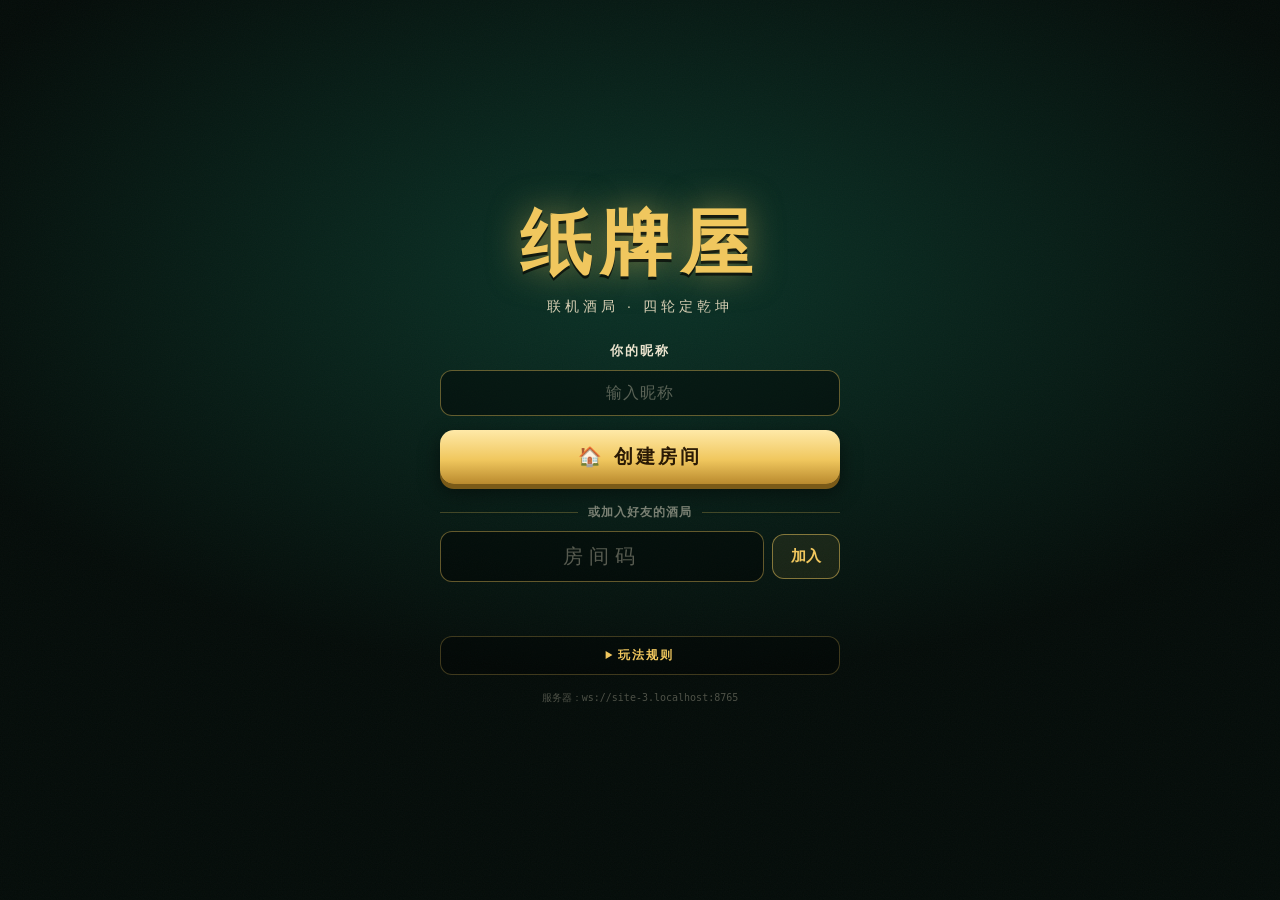
==== online.html @ d8f60531 "online client: lobby/room/table + prod wss wiring Co-authored-by: Cursor <cursoragent@cursor.com>" ====
<!DOCTYPE html>
<html lang="zh-CN">
<head>
<meta charset="UTF-8">
<meta name="viewport" content="width=device-width, initial-scale=1, maximum-scale=1, user-scalable=no, viewport-fit=cover">
<meta name="theme-color" content="#06110c">
<title>纸牌屋 · 联机酒局</title>
<link rel="stylesheet" href="game.css">
<link rel="stylesheet" href="online.css">
</head>
<body>

  <!-- ============ 大厅 ============ -->
  <div id="view-lobby" class="view">
    <div class="l-box">
      <div class="menu-logo">纸牌屋</div>
      <div class="menu-sub">联机酒局 · 四轮定乾坤</div>
      <div class="l-label">你的昵称</div>
      <input id="inp-name" class="inp" maxlength="12" placeholder="输入昵称" autocomplete="off">
      <button id="btn-create" class="btn-gold">🏠 创建房间</button>
      <div class="l-div"><span>或加入好友的酒局</span></div>
      <div class="l-joinrow">
        <input id="inp-code" class="inp" maxlength="4" placeholder="房间码" autocomplete="off">
        <button id="btn-join" class="btn-ghost">加入</button>
      </div>
      <div id="lobby-err" class="l-err"></div>
      <details id="rules">
        <summary>玩法规则</summary>
        <p>一副 52 张，每人 7 张，连打四轮：</p>
        <p>① <b>比大</b>：出 1 张，最大者赢，最小者罚酒。<br>
           ② <b>比小</b>：出 1 张，最小者赢，最大者罚酒。<br>
           ③ <b>十点半</b>：出 2 张凑 10.5（A=1，J/Q/K=半张），最近者赢，最远者罚酒。<br>
           ④ <b>炸金花</b>：剩余 3 张自动锁定，豹子＞同花顺＞金花＞顺子＞对子＞散牌，牌型最弱者罚酒。</p>
        <p>牌点 A 最大、2 最小；同点比花色 ♠＞♥＞♣＞♦。每轮输家可抉择下一轮罚酒<b>是否翻倍</b>（1→2→4→8）。四轮之后，罚酒最多者加冕「酒王」！</p>
      </details>
      <div class="l-foot" id="ws-addr"></div>
    </div>
  </div>

  <!-- ============ 房间 ============ -->
  <div id="view-room" class="view hidden">
    <div class="r-box">
      <div class="r-title">房间号 · 分享给朋友加入</div>
      <div class="r-code" id="room-code">----</div>
      <div class="r-share">
        <input id="share-link" class="inp" readonly>
        <button id="btn-copy" class="btn-ghost">复制</button>
      </div>
      <div class="r-plabel">玩家（<span id="room-count">0</span>/6）</div>
      <div id="room-players"></div>
      <div id="host-controls" class="hidden">
        <button id="btn-addai" class="btn-ghost">＋ 加个 AI</button>
        <button id="btn-rmai" class="btn-ghost">－ 减个 AI</button>
      </div>
      <button id="btn-start" class="btn-gold hidden">🍻 开 局</button>
      <div id="wait-host" class="r-wait">等待房主开局…</div>
      <button id="btn-leave-room" class="btn-link">离开房间</button>
    </div>
  </div>

  <!-- ============ 牌桌 ============ -->
  <div id="view-table" class="hidden">
    <!-- 顶栏：轮次 / 玩家计分 / 罚酒基数 / 离开 / 静音 -->
    <header id="topbar">
      <div id="round-badge" class="badge"><span id="round-dots"><i></i><i></i><i></i><i></i></span>第<span id="round-num">-</span>轮·<span id="round-name">酒局</span><span class="badge-sep"></span>酒注×<span id="base-num">1</span></div>
      <div id="chips"></div>
      <button id="leave-btn" aria-label="离开房间">🚪</button>
      <button id="mute-btn" aria-label="静音开关">🔊</button>
    </header>

    <!-- 牌桌 -->
    <main id="table-wrap">
      <div id="table">
        <div class="felt-ring"></div>
        <div class="felt-ring-glow"></div>
        <div id="stage"></div>
        <div id="bet-visual"><div class="bet-tower"></div><div class="bet-label" id="bet-label">酒注 ×1</div></div>
        <div class="table-props"><i class="prop-chip pc1"></i><i class="prop-chip pc2"></i><i class="prop-coaster pc3"></i></div>
        <div id="deck-visual"><i></i><i></i><i></i></div>
        <div id="discard-visual"></div>
        <div id="panels"></div>
        <div id="human-slot" class="slot-anchor"></div>
        <div id="human-tray" class="beer-tray"></div>
      </div>
    </main>

    <!-- 操作栏 -->
    <div id="actionbar">
      <div id="hint">连接中……</div>
      <button id="confirm-btn" disabled>确认出牌</button>
    </div>
    <!-- 手牌锚点区域（卡牌实体在 #cardlayer） -->
    <div id="hand"></div>

    <!-- 居中横幅（轮次切换 / 结果） -->
    <div id="banner" class="hidden">
      <div id="b-title"></div>
      <div id="b-sub"></div>
    </div>

    <!-- 屏幕边缘闪光（结果瞬间） -->
    <div id="edge-flash"></div>

    <!-- 卡牌与动态元素层 -->
    <div id="cardlayer"></div>

    <!-- 粒子画布 -->
    <canvas id="fx"></canvas>

    <!-- 翻倍抉择（我是输家） -->
    <div id="double-modal" class="overlay hidden">
      <div class="dm-box">
        <div class="dm-title">🍺 你这轮输了！</div>
        <div class="dm-info" id="dm-info">当前罚酒基数 1 杯</div>
        <div class="dm-count" id="dm-count"></div>
        <button id="btn-double" class="dm-btn hot">
          <span class="dm-b-main">🔥 翻倍！</span>
          <span class="dm-b-sub" id="dm-double-sub">下轮罚酒 → 2 杯</span>
        </button>
        <button id="btn-safe" class="dm-btn calm">
          <span class="dm-b-main">🛡️ 稳一手</span>
          <span class="dm-b-sub" id="dm-safe-sub">保持 1 杯</span>
        </button>
      </div>
    </div>

    <!-- 终局结算 -->
    <div id="final-modal" class="overlay hidden">
      <div class="fm-box">
        <div class="fm-title">🏆 终局结算</div>
        <div class="fm-sub" id="fm-sub">酒王加冕</div>
        <div id="final-rows"></div>
        <button id="btn-again" class="hidden">🍻 再来一局</button>
        <button id="btn-leave-final" class="hidden">返回大厅</button>
      </div>
    </div>
  </div>

  <!-- 吐司 / 错误角标 / 调试 HUD -->
  <div id="toast-wrap"></div>
  <div id="err-badge"></div>
  <div id="dbg"></div>

<script src="online.js"></script>
</body>
</html>
---- game.css ----
/* ============================================================
   纸牌屋 · 酒王争霸 —— 暗色赌场绒布美学
   全部动效仅使用 transform / opacity
   ============================================================ */

:root{
  --cw: 64px;               /* 手牌宽（JS 会按视口重设） */
  --ch: 91px;               /* 手牌高 */
  --gold: #f0c75e;
  --gold-deep: #b98a2e;
  --red: #e00a28;
  --ink: #0a0d13;
  --felt-1: #14604a;
  --felt-2: #0b3d2e;
  --felt-3: #04140d;
  --panel-bg: rgba(10, 20, 16, .72);
  --noise: url("data:image/svg+xml,%3Csvg xmlns='http://www.w3.org/2000/svg' width='140' height='140'%3E%3Cfilter id='n'%3E%3CfeTurbulence type='fractalNoise' baseFrequency='0.85' numOctaves='2' stitchTiles='stitch'/%3E%3C/filter%3E%3Crect width='140' height='140' filter='url(%23n)' opacity='0.55'/%3E%3C/svg%3E");
}

*{ margin:0; padding:0; box-sizing:border-box; -webkit-tap-highlight-color:transparent; }

html, body{ height:100%; }

body{
  font-family: "PingFang SC", "Hiragino Sans GB", "Microsoft YaHei", "Noto Sans CJK SC", "Source Han Sans SC", sans-serif;
  background: #030b07;
  color: #f3ead2;
  overflow: hidden;
  user-select: none;
  -webkit-user-select: none;
  touch-action: manipulation;
  position: fixed;
  inset: 0;
  display: flex;
  flex-direction: column;
}

/* 全局细腻噪点 */
body::before{
  content:"";
  position: fixed;
  inset: 0;
  background-image: var(--noise);
  opacity: .05;
  pointer-events: none;
  z-index: 3;
}

.hidden{ display:none !important; }

/* ================= 顶栏 ================= */

#topbar{
  position: relative;
  z-index: 30;
  display: flex;
  align-items: center;
  flex-wrap: wrap;
  gap: 6px;
  padding: 8px 8px 6px;
  background: linear-gradient(180deg, rgba(6,14,10,.96), rgba(6,14,10,.78));
  border-bottom: 1px solid rgba(240,199,94,.22);
  box-shadow: 0 4px 18px rgba(0,0,0,.45);
}

.badge{
  flex: 0 0 auto;
  font-size: 12px;
  font-weight: 700;
  letter-spacing: .5px;
  padding: 7px 10px;
  border-radius: 999px;
  background: rgba(255,255,255,.09);
  border: 1px solid rgba(255,255,255,.22);
  color: #f6eeda;
  white-space: nowrap;
}
#round-dots{ margin-right: 7px; }
#round-dots i{
  display: inline-block;
  width: 5px; height: 5px;
  border-radius: 50%;
  background: rgba(255,255,255,.22);
  margin-right: 3px;
  vertical-align: 2px;
}
#round-dots i:last-child{ margin-right: 0; }
#round-dots.d1 i:nth-child(1),
#round-dots.d2 i:nth-child(-n+2),
#round-dots.d3 i:nth-child(-n+3),
#round-dots.d4 i{
  background: var(--gold);
  box-shadow: 0 0 5px rgba(240,199,94,.85);
}
.badge-sep{
  display: inline-block;
  width: 1px; height: 11px;
  background: rgba(255,255,255,.28);
  margin: 0 8px;
  vertical-align: -1px;
}
#base-num{ color: var(--gold); font-weight: 900; }

.badge.gold{
  background: linear-gradient(135deg, rgba(240,199,94,.22), rgba(185,138,46,.14));
  border-color: rgba(240,199,94,.55);
  color: var(--gold);
}

#chips{
  flex: 1 1 100%;
  order: 3;
  display: flex;
  justify-content: center;
  gap: 5px;
  overflow-x: auto;
  scrollbar-width: none;
  padding: 2px;
}
#chips::-webkit-scrollbar{ display:none; }

.chip{
  flex: 0 0 auto;
  display: flex;
  align-items: center;
  gap: 4px;
  padding: 3px 7px 3px 3px;
  border-radius: 999px;
  background: rgba(255,255,255,.06);
  border: 1px solid rgba(255,255,255,.12);
  transition: border-color .2s, background .2s;
}
.chip.me{
  border-color: rgba(240,199,94,.7);
  background: rgba(240,199,94,.12);
}
.chip.lose-flash{ border-color: var(--red); background: rgba(217,43,58,.18); }
.chip.win-flash{ border-color: var(--gold); background: rgba(240,199,94,.22); }

.chip-avatar{
  width: 22px; height: 22px;
  border-radius: 50%;
  display: flex; align-items: center; justify-content: center;
  font-size: 13px;
  background: radial-gradient(circle at 35% 30%, #2c4a3c, #10231a);
  border: 1px solid rgba(240,199,94,.35);
}
.chip-name{ font-size: 11px; font-weight: 700; letter-spacing:.02em; color:#f2ead6; white-space: nowrap; }
.chip-drinks{ font-size: 11px; font-weight: 800; letter-spacing:.02em; color: #ffd87e; white-space: nowrap; }

#mute-btn{
  flex: 0 0 auto;
  width: 38px; height: 38px;
  border-radius: 50%;
  border: 1px solid rgba(255,255,255,.16);
  background: rgba(255,255,255,.07);
  font-size: 16px;
  cursor: pointer;
  color: #f3ead2;
}

/* ================= 牌桌 ================= */

#table-wrap{
  position: relative;
  z-index: 1;
  flex: 1 1 auto;
  overflow: hidden;
  background:
    radial-gradient(ellipse 90% 70% at 50% 38%, #177257 0%, var(--felt-2) 55%, var(--felt-3) 100%);
}

/* 主光：光池 + 织纹 + 光泽 */
#table-wrap::before{
  content:"";
  position:absolute; inset:0;
  pointer-events:none;
  background:
    radial-gradient(ellipse 52% 40% at 50% 40%, rgba(255,240,200,.16), transparent 70%),
    radial-gradient(ellipse 120% 90% at 50% -20%, rgba(255,244,210,.06), transparent 60%),
    repeating-linear-gradient(0deg, rgba(255,255,255,.014) 0 1px, transparent 1px 3px),
    repeating-linear-gradient(90deg, rgba(0,0,0,.035) 0 1px, transparent 1px 3px);
}

#table{
  position: absolute;
  inset: 0;
}

/* 主光光锥（顶部射灯，收束到中央展台） */
#table::before{
  content:"";
  position:absolute;
  left:50%; top:0;
  width:64%; height:52%;
  transform: translateX(-50%);
  background: linear-gradient(180deg, rgba(255,236,180,.12), rgba(255,236,180,.03) 60%, transparent);
  clip-path: polygon(42% 0, 58% 0, 88% 100%, 12% 100%);
  pointer-events:none;
}

/* ── 中央展台：抬高的绒面舞台 ── */
#stage{
  position:absolute;
  left:50%; top:46%;
  width: min(66%, 640px);
  height: 46%;
  transform: translate(-50%,-50%);
  border-radius: 50%;
  background:
    radial-gradient(ellipse 58% 52% at 50% 36%, rgba(255,240,200,.16), transparent 70%),
    radial-gradient(ellipse at 50% 42%, #1e8a67 0%, #14604a 58%, #0d4634 100%);
  border: 1px solid rgba(240,199,94,.20);
  box-shadow:
    inset 0 2px 3px rgba(255,255,255,.10),
    inset 0 -16px 28px rgba(0,0,0,.40),
    0 12px 26px rgba(0,0,0,.52),
    0 2px 6px rgba(0,0,0,.40);
}
/* 收束在展台上的光柱 */
#stage::before{
  content:"";
  position:absolute;
  left:50%; bottom:55%;
  width:120%; height:140%;
  transform: translateX(-50%);
  background: linear-gradient(0deg, rgba(255,236,180,.10), rgba(255,236,180,.02) 55%, transparent 80%);
  clip-path: polygon(46% 0, 54% 0, 100% 100%, 0 100%);
  pointer-events:none;
}

/* ── 中心酒注塔 ── */
#bet-visual{
  position:absolute;
  left:50%; top:46%;
  transform: translate(-50%,-50%) translate(min(31vw, 265px), 8px);
  display:flex;
  flex-direction:column;
  align-items:center;
  pointer-events:none;
}
.bet-tower{ position:relative; width:52px; height:42px; }
.bet-tower i{
  position:absolute;
  left:50%;
  width:46px; height:13px;
  transform: translateX(-50%);
  border-radius:50%;
  background: radial-gradient(ellipse at 38% 26%, #ffe9a8, #f0c75e 52%, #9c7420 100%);
  border:1px solid rgba(90,60,10,.6);
  box-shadow: 0 3px 5px rgba(0,0,0,.55);
}
.bet-label{
  margin-top:3px;
  font-size:12px;
  font-weight:900;
  letter-spacing:1px;
  color:#ffe9a8;
  text-shadow:0 1px 3px rgba(0,0,0,.85), 0 0 12px rgba(240,199,94,.35);
  white-space:nowrap;
}

/* ── 罚酒上桌：玩家位旁实体酒杯 ── */
.beer-tray{
  position:absolute;
  top: 2px; right: -16px;
  display:flex;
  align-items:flex-end;
  min-width: 46px; min-height: 26px;
  pointer-events:none;
}
.panel.flip .beer-tray{ right:auto; left: -16px; }
.beer-tray::before{ /* 杯垫圆印 */
  content:"";
  position:absolute;
  left:50%; bottom:-3px;
  width: 48px; height: 13px;
  transform: translateX(-50%);
  border-radius:50%;
  background: radial-gradient(ellipse, rgba(0,0,0,.42), transparent 70%);
  border: 1px solid rgba(240,199,94,.14);
}
.beer-tray .bg{
  font-style:normal;
  font-size:19px;
  line-height:1;
  margin-left:-5px;
  filter: drop-shadow(0 2px 2px rgba(0,0,0,.55));
}
.beer-tray .g0{ transform: rotate(-8deg); }
.beer-tray .g1{ transform: rotate(3deg) translateY(-2px); }
.beer-tray .g2{ transform: rotate(9deg); }
.btower{ position:relative; display:inline-block; width:27px; height:32px; }
.btower .bg{ position:absolute; left:50%; margin:0; }
.btower .g0{ transform: translateX(-50%); bottom:0; }
.btower .g1{ transform: translateX(-50%) rotate(3deg); bottom:8px; }
.btower .g2{ transform: translateX(-50%) rotate(-6deg); bottom:16px; }
.beer-n{
  font-size:11px;
  font-weight:900;
  color:#ffcf6e;
  text-shadow:0 1px 2px rgba(0,0,0,.85);
  margin:0 0 2px 3px;
}
/* 人类玩家酒杯（人类槽位左侧） */
#human-tray{
  top:auto; right:auto;
  left:50%; bottom:5%;
  transform: translate(-50%,0) translate(calc(var(--cw) * -2.3), 0);
}

/* ── 桌面道具：散落筹码与杯垫（静态低透明度） ── */
.table-props{ position:absolute; inset:0; pointer-events:none; }
.table-props i{ position:absolute; display:block; opacity:.5; }
.prop-chip{
  width:30px; height:9px;
  border-radius:50%;
  background: radial-gradient(ellipse at 38% 26%, #ffe9a8, #f0c75e 52%, #9c7420 100%);
  border:1px solid rgba(90,60,10,.5);
  box-shadow: 0 2px 4px rgba(0,0,0,.5);
}
.pc1{ left:27%; top:63%; transform: rotate(-14deg); }
.pc2{ left:70%; top:29%; transform: rotate(9deg); opacity:.42; }
.prop-coaster{
  width:36px; height:36px;
  border-radius:50%;
  border:2px solid rgba(240,199,94,.16);
  background: radial-gradient(circle, rgba(0,0,0,.22), transparent 68%);
  box-shadow: inset 0 0 8px rgba(0,0,0,.3);
}
.pc3{ left:63%; top:67%; opacity:.55; }
#table.shake{ animation: shake .42s linear; }

@keyframes shake{
  0%,100%{ transform: translate(0,0); }
  15%{ transform: translate(-7px, 4px) rotate(-.4deg); }
  35%{ transform: translate(6px, -5px) rotate(.4deg); }
  55%{ transform: translate(-5px, -3px); }
  75%{ transform: translate(4px, 3px); }
}

/* 桌面椭圆金环：金属渐变（锥形明暗） */
.felt-ring{
  position: absolute;
  left: 50%; top: 46%;
  width: 92%; height: 72%;
  transform: translate(-50%,-50%);
  border-radius: 50%;
  background: conic-gradient(from 210deg,
    #6e5316, #f5d782 12%, #8a6a1e 25%, #f5d782 38%,
    #6e5316 50%, #f0c75e 62%, #8a6a1e 75%, #f5d782 88%, #6e5316);
  -webkit-mask: radial-gradient(ellipse at center, transparent 96.4%, #000 97%);
  mask: radial-gradient(ellipse at center, transparent 96.4%, #000 97%);
  opacity: .85;
}
/* 金环内外辉光（静态阴影 + 透明度呼吸） */
.felt-ring-glow{
  position: absolute;
  left: 50%; top: 46%;
  width: 92%; height: 72%;
  transform: translate(-50%,-50%);
  border-radius: 50%;
  box-shadow:
    inset 0 0 60px rgba(0,0,0,.55),
    inset 0 0 140px rgba(0,0,0,.35),
    0 0 44px rgba(240,199,94,.12);
  animation: ringGlow 4.5s ease-in-out infinite;
  pointer-events:none;
}
@keyframes ringGlow{
  0%,100%{ opacity: .65; }
  50%{ opacity: 1; }
}

/* 暗角（加重，越靠边越暗） */
#table-wrap::after{
  content:"";
  position:absolute; inset:0;
  background:
    radial-gradient(ellipse 72% 60% at 50% 40%, transparent 42%, rgba(0,0,0,.68) 100%),
    linear-gradient(0deg, rgba(0,0,0,.38), transparent 32%);
  pointer-events:none;
}

/* 牌堆与弃牌堆 */
#deck-visual{
  position:absolute; left:50%; top:44%;
  transform: translate(-50%,-50%);
  width: 40px; height: 56px;
}
#deck-visual i{
  position:absolute; inset:0;
  border-radius: 6px;
  background:
    linear-gradient(135deg, rgba(240,199,94,.5), rgba(240,199,94,0) 40%),
    repeating-linear-gradient(45deg, transparent 0 5px, rgba(240,199,94,.32) 5px 6px),
    repeating-linear-gradient(-45deg, transparent 0 5px, rgba(240,199,94,.32) 5px 6px),
    repeating-linear-gradient(45deg, #8c1420 0 9px, #a81826 9px 18px);
  border: 2px solid #f0c75e;
  box-shadow: 0 6px 14px rgba(0,0,0,.55);
}
#deck-visual i:nth-child(1){ transform: rotate(-6deg) translate(-2px,1px); }
#deck-visual i:nth-child(2){ transform: rotate(3deg) translate(1px,-1px); }
#deck-visual i:nth-child(3){ transform: rotate(0deg); }

#discard-visual{
  position:absolute; left:14%; top:44%;
  width: 30px; height: 42px;
  transform: translate(-50%,-50%) rotate(8deg);
  border-radius: 5px;
  border: 1px dashed rgba(255,255,255,.18);
  opacity:.5;
}

/* ================= 对手面板 ================= */

#panels{ position:absolute; inset:0; }

.panel{
  position: absolute;
  width: 80px;
  transform: translate(-50%, 0);
  text-align: center;
  transition: filter .25s;
}
.panel.turn .avatar{ box-shadow: 0 0 0 3px var(--gold), 0 0 22px rgba(240,199,94,.8); }
.panel.win-flash .avatar{ box-shadow: 0 0 0 3px var(--gold), 0 0 30px rgba(240,199,94,.95); }
.panel.lose-flash .avatar{ box-shadow: 0 0 0 3px var(--red), 0 0 26px rgba(217,43,58,.9); }

/* 玩家位落地阴影垫 + 光圈 */
.panel::before{
  content:"";
  position:absolute;
  left:50%; top:50px;
  width:76%; height:15px;
  transform: translateX(-50%);
  border-radius:50%;
  background: radial-gradient(ellipse at center, rgba(0,0,0,.52), transparent 68%);
  border: 1px solid rgba(240,199,94,.15);
  pointer-events:none;
}

.avatar{
  width: 46px; height: 46px;
  margin: 0 auto;
  border-radius: 50%;
  display:flex; align-items:center; justify-content:center;
  font-size: 25px;
  background: radial-gradient(circle at 35% 28%, #33523f, #0d201612);
  background-color: #0d2016;
  border: 2px solid rgba(240,199,94,.5);
  box-shadow: 0 4px 10px rgba(0,0,0,.5);
  animation: avatarBob 3.2s ease-in-out infinite;
}
.panel:nth-child(2n) .avatar{ animation-delay: -1.1s; }
.panel:nth-child(3n) .avatar{ animation-delay: -2.2s; }
@keyframes avatarBob{
  0%,100%{ transform: translateY(0); }
  50%{ transform: translateY(-4px); }
}

.pname{
  margin-top: 3px;
  font-size: 11px;
  font-weight: 800;
  color: #f3ead2;
  text-shadow: 0 1px 3px rgba(0,0,0,.8);
  white-space: nowrap;
}

.ptag{
  display: inline-block;
  margin-top: 2px;
  font-size: 9px;
  font-weight: 700;
  letter-spacing: .03em;
  padding: 1px 6px;
  border-radius: 999px;
  white-space: nowrap;
  opacity: .92;
}
.ptag.jin{ background: rgba(217,43,58,.25); color:#ff9aa2; border:1px solid rgba(217,43,58,.6); }
.ptag.jinshen{ background: rgba(80,140,220,.22); color:#a8c8f0; border:1px solid rgba(80,140,220,.55); }
.ptag.feng{ background: rgba(200,90,220,.22); color:#e0a8f0; border:1px solid rgba(200,90,220,.55); }

.stack-anchor{ width:2px; height:26px; margin: 2px auto 0; }
.stack-count{
  display:inline-block;
  font-size: 9px;
  letter-spacing: .03em;
  color: rgba(246,238,218,.88);
  background: rgba(0,0,0,.35);
  padding: 0 6px;
  border-radius: 999px;
  margin-top: 1px;
}
.slot-anchor{ position: relative; width:2px; height:86px; margin: 2px auto 0; }

/* 出牌区槽位：微光描边框（几何由 JS 按每轮牌数设定 --slotw） */
.slot-anchor::before{
  content:"";
  position:absolute;
  left:50%; top:50%;
  width: var(--slotw, calc(var(--cw) * .88));
  height: calc(var(--ch) * .66 + 18px);
  transform: translate(-50%,-50%);
  border-radius: 10px;
  border: 1px dashed rgba(240,199,94,.30);
  background: rgba(0,0,0,.16);
  box-shadow: inset 0 0 18px rgba(240,199,94,.07);
  pointer-events:none;
}
.panel.turn .slot-anchor::before{
  border-color: rgba(240,199,94,.75);
  box-shadow: inset 0 0 22px rgba(240,199,94,.18), 0 0 16px rgba(240,199,94,.22);
}

#human-slot{
  position:absolute;
  left: 50%; bottom: 4%;
  transform: translateX(-50%);
  width:2px; height: 90px;
  margin: 0;
}

/* ================= 操作栏 & 手牌区 ================= */

#actionbar{
  position: relative;
  z-index: 30;
  display:flex;
  align-items:center;
  gap: 10px;
  padding: 8px 10px;
  background: linear-gradient(0deg, rgba(6,14,10,.96), rgba(6,14,10,.7));
  border-top: 1px solid rgba(240,199,94,.18);
}

#hint{
  flex: 1 1 auto;
  font-size: 12px;
  font-weight: 600;
  line-height: 1.45;
  color: #f0e7cc;
  min-height: 34px;
  display:flex;
  align-items:center;
}
#hint b{ color: var(--gold); font-weight: 800; }

#confirm-btn{
  flex: 0 0 auto;
  min-width: 148px;
  min-height: 54px;
  border: none;
  border-radius: 14px;
  font-size: 19px;
  font-weight: 900;
  letter-spacing: 2px;
  font-family: inherit;
  color: #2a1a05;
  background: linear-gradient(180deg, #ffe9a8, var(--gold) 55%, var(--gold-deep));
  box-shadow: 0 5px 0 #7a5a18, 0 8px 18px rgba(0,0,0,.5);
  cursor: pointer;
  transition: transform .12s, box-shadow .12s, filter .2s;
}
#confirm-btn:disabled{
  filter: grayscale(.75) brightness(.6);
  cursor: default;
  box-shadow: 0 3px 0 #444, 0 5px 10px rgba(0,0,0,.4);
}
#confirm-btn:not(:disabled){
  animation: btnPulse 1.6s ease-in-out infinite;
}
#confirm-btn:not(:disabled):active{
  transform: translateY(3px);
  box-shadow: 0 2px 0 #7a5a18, 0 4px 10px rgba(0,0,0,.5);
}
@keyframes btnPulse{
  0%,100%{ transform: scale(1); }
  50%{ transform: scale(1.04); }
}

#hand{
  position: relative;
  z-index: 1;
  height: 172px;
  background: linear-gradient(180deg, rgba(4,10,7,0), rgba(3,8,6,.9) 45%);
}

/* ================= 卡牌 ================= */

#cardlayer{
  position: fixed;
  inset: 0;
  z-index: 5;
  pointer-events: none;
  perspective: 1000px;
}

.card{
  position: absolute;
  left:0; top:0;
  width: var(--cw);
  height: var(--ch);
  pointer-events: auto;
  will-change: transform;
  transform-style: preserve-3d;
}
.card.selectable{ cursor: pointer; }

.card .face{
  position: absolute;
  inset: 0;
  border-radius: calc(var(--cw) * .11);
  backface-visibility: hidden;
  -webkit-backface-visibility: hidden;
  overflow: hidden;
}

.card .front{
  transform: rotateY(180deg);
  background:
    linear-gradient(180deg, rgba(255,255,255,.92), rgba(255,255,255,0) 15%),
    radial-gradient(ellipse 135% 95% at 50% 0%, #fffefb 0%, #f7f0df 58%, #ece1c9 100%);
  border: max(2px, calc(var(--cw) * .028)) solid rgba(10,13,20,.62);
  box-shadow:
    0 2px 4px rgba(0,0,0,.52),
    0 7px 15px rgba(0,0,0,.48),
    -3px 3px 6px rgba(0,0,0,.30),
    inset 0 -9px 16px rgba(90,70,30,.13);
  color: var(--ink);
}
.card.suit-r .front{ color: var(--red); }
/* 纸面微噪点 */
.card .front::before{
  content:"";
  position:absolute; inset:0;
  background-image: var(--noise);
  background-size: 90px 90px;
  opacity: .07;
  pointer-events:none;
}
/* 内圈发丝框线 */
.card .front::after{
  content:"";
  position:absolute;
  inset: 4.5%;
  border: 1px solid rgba(30,25,15,.16);
  border-radius: calc(var(--cw) * .07);
  pointer-events:none;
}

.card .back{
  background:
    linear-gradient(135deg, rgba(240,199,94,.45), rgba(240,199,94,0) 42%),
    repeating-linear-gradient(45deg, transparent 0 7px, rgba(240,199,94,.34) 7px 8px),
    repeating-linear-gradient(-45deg, transparent 0 7px, rgba(240,199,94,.34) 7px 8px),
    repeating-linear-gradient(45deg, #8c1420 0 14px, #a81826 14px 28px);
  border: max(2px, calc(var(--cw) * .03)) solid var(--gold);
  box-shadow:
    0 2px 4px rgba(0,0,0,.52),
    0 7px 15px rgba(0,0,0,.48);
  display:flex; align-items:center; justify-content:center;
}
/* 牌背内圈烫金细线 */
.card .back::after{
  content:"";
  position:absolute; inset: 5.5%;
  border: 1px solid rgba(240,199,94,.6);
  border-radius: calc(var(--cw) * .07);
  pointer-events:none;
}
.back-seal{
  width: 58%; height: 58%;
  border-radius: 50%;
  border: 2px solid rgba(240,199,94,.9);
  display:flex; align-items:center; justify-content:center;
  font-size: calc(var(--cw) * .3);
  font-weight: 900;
  color: var(--gold);
  background: rgba(60, 8, 14, .6);
  text-shadow: 0 0 8px rgba(240,199,94,.6);
}

.corner{
  position: absolute;
  display: flex;
  flex-direction: column;
  align-items: center;
  line-height: 1.0;
  font-weight: 900;
  width: 26%;
}
.corner .cr{
  font-size: calc(var(--cw) * .26);
  font-family: Georgia, "STSong", "SimSun", serif;
}
.corner .cs{ font-size: calc(var(--cw) * .205); margin-top: 1%; }
.corner.tl{ left: 4%; top: 3.5%; }
.corner.br{ right: 4%; bottom: 3.5%; transform: rotate(180deg); }

/* ── 数字牌：标准花色点阵 ── */
.pipfield{
  position: absolute;
  left: 13%; right: 13%; top: 9%; bottom: 9%;
}
.pip{
  position: absolute;
  transform: translate(-50%,-50%);
  font-size: calc(var(--cw) * .21);
  line-height: 1;
  text-shadow: 0 1px 0 rgba(255,255,255,.45);
}
.pipfield.dense .pip{ font-size: calc(var(--cw) * .19); }
.pip.inv{ transform: translate(-50%,-50%) rotate(180deg); }

/* ── 人头牌：装饰几何牌面（J/Q/K 统一 art-deco 风格） ── */
.faceart{
  position: absolute;
  inset: 9% 24%;
  border: 1px solid rgba(176,141,42,.6);
  border-radius: calc(var(--cw) * .05);
  background: linear-gradient(165deg, rgba(240,199,94,.16), rgba(240,199,94,0) 58%);
  display: flex;
  flex-direction: column;
  align-items: center;
  justify-content: center;
  gap: 5%;
  overflow: hidden;
}
.faceart::before{
  content:"";
  position: absolute; inset: 7%;
  border: 1px solid rgba(176,141,42,.38);
  border-radius: calc(var(--cw) * .035);
  pointer-events: none;
}
.fa-frame{ position: absolute; inset: 0; pointer-events: none; }
.fa-J .fa-frame{
  background:
    repeating-linear-gradient(135deg, transparent 0 7px, rgba(176,141,42,.18) 7px 8px),
    repeating-linear-gradient(-135deg, transparent 0 7px, rgba(176,141,42,.12) 7px 8px);
}
.fa-Q .fa-frame{
  background: repeating-radial-gradient(circle at 50% 50%, transparent 0 9px, rgba(176,141,42,.15) 9px 10px);
}
.fa-K .fa-frame{
  background: repeating-conic-gradient(from 0deg at 50% 50%, transparent 0deg 15deg, rgba(176,141,42,.14) 15deg 17deg);
}
.fa-rank{
  position: relative;
  font-family: Georgia, "STSong", "SimSun", serif;
  font-size: calc(var(--cw) * .44);
  font-weight: 700;
  line-height: 1;
  text-shadow: 0 1px 0 rgba(255,255,255,.55);
}
.fa-suit{ position: relative; font-size: calc(var(--cw) * .24); line-height: 1; }

/* ── A：中央特大花色 + 装饰 ── */
.acefield{
  position: absolute;
  inset: 8% 10%;
  display: flex;
  align-items: center;
  justify-content: center;
}
.ace-ring{
  position: absolute;
  width: 82%; height: 60%;
  border: 1px solid currentColor;
  opacity: .32;
  border-radius: 50%;
}
.ace-big{
  position: relative;
  font-size: calc(var(--cw) * .58);
  line-height: 1;
  text-shadow: 0 1px 0 rgba(255,255,255,.5);
}
.acefield .fl{
  position: absolute;
  font-size: calc(var(--cw) * .11);
  opacity: .65;
}
.fl-n{ top: 1%; left: 50%; transform: translateX(-50%); }
.fl-s{ bottom: 1%; left: 50%; transform: translateX(-50%); }
.fl-e{ right: 0; top: 50%; transform: translateY(-50%); }
.fl-w{ left: 0; top: 50%; transform: translateY(-50%); }

.card.sel .front{
  box-shadow:
    0 4px 8px rgba(0,0,0,.5),
    0 10px 20px rgba(0,0,0,.5),
    0 0 0 3px var(--gold),
    0 0 22px rgba(240,199,94,.85);
}
.card.locked .front{
  box-shadow:
    0 2px 4px rgba(0,0,0,.52),
    0 7px 15px rgba(0,0,0,.48),
    0 0 0 3px rgba(240,199,94,.75),
    0 0 16px rgba(240,199,94,.55);
}
.card.spot .front{
  box-shadow:
    0 4px 8px rgba(0,0,0,.55),
    0 12px 22px rgba(0,0,0,.5),
    0 0 0 3px rgba(245,215,130,.95),
    0 0 34px rgba(240,199,94,.9);
}

/* ================= 气泡 / 标签 / 飞行物（cardlayer 内） ================= */

.bubble{
  position: absolute;
  max-width: 150px;
  padding: 8px 11px;
  border-radius: 12px;
  background: rgba(16, 26, 20, .95);
  border: 1px solid rgba(240,199,94,.6);
  color: #f3ead2;
  font-size: 12px;
  font-weight: 700;
  line-height: 1.35;
  text-align: center;
  pointer-events: none;
  opacity: 0;
  box-shadow: 0 6px 16px rgba(0,0,0,.5);
}
.bubble::after{
  content:"";
  position:absolute;
  left: 50%; bottom: -6px;
  width: 10px; height: 10px;
  transform: translateX(-50%) rotate(45deg);
  background: rgba(16, 26, 20, .95);
  border-right: 1px solid rgba(240,199,94,.6);
  border-bottom: 1px solid rgba(240,199,94,.6);
}

.tag-label{
  position: absolute;
  transform: translate(-50%,-50%);
  padding: 3px 10px;
  border-radius: 999px;
  background: rgba(10, 18, 14, .92);
  border: 1px solid rgba(240,199,94,.65);
  color: var(--gold);
  font-size: 13px;
  font-weight: 900;
  white-space: nowrap;
  pointer-events: none;
  opacity: 0;
  box-shadow: 0 4px 12px rgba(0,0,0,.5);
}

.fly-chip{
  position: absolute;
  width: 30px; height: 30px;
  margin: -15px 0 0 -15px;
  border-radius: 50%;
  background: radial-gradient(circle at 35% 30%, #ffe9a8, var(--gold) 55%, var(--gold-deep) 100%);
  border: 3px dashed rgba(122, 74, 10, .85);
  box-shadow: 0 4px 10px rgba(0,0,0,.55), inset 0 0 6px rgba(255,255,255,.5);
  pointer-events: none;
}
.fly-beer{
  position: absolute;
  font-size: 30px;
  margin: -17px 0 0 -17px;
  pointer-events: none;
  filter: drop-shadow(0 4px 6px rgba(0,0,0,.5));
}

/* ================= 居中横幅 ================= */

#banner{
  position: fixed;
  left: 50%; top: 40%;
  transform: translate(-50%,-50%);
  z-index: 12;
  min-width: 250px;
  max-width: 88vw;
  padding: 18px 34px;
  border-radius: 14px;
  text-align: center;
  background:
    linear-gradient(180deg, rgba(255,236,170,.10), rgba(255,236,170,0) 30%),
    linear-gradient(160deg, rgba(24,20,10,.97), rgba(8,10,7,.97));
  border: 2px solid rgba(240,199,94,.9);
  outline: 1px solid rgba(240,199,94,.35);
  outline-offset: 4px;
  box-shadow: 0 0 0 4px rgba(0,0,0,.35), 0 18px 50px rgba(0,0,0,.7), 0 0 46px rgba(240,199,94,.28);
  pointer-events: none;
}
/* 金属顶光 */
#banner::before{
  content:"";
  position:absolute; left:4%; right:4%; top:0; height: 2px;
  background: linear-gradient(90deg, transparent, rgba(255,240,190,.9), transparent);
  pointer-events:none;
}
#banner.pop{ animation: bannerIn .5s cubic-bezier(.2,1.4,.4,1) both; }
@keyframes bannerIn{
  0%{ transform: translate(-50%,-50%) scale(.35); opacity: 0; }
  100%{ transform: translate(-50%,-50%) scale(1); opacity: 1; }
}
#b-title{
  font-size: 30px;
  font-weight: 900;
  letter-spacing: 3px;
  font-family: Georgia, "STSong", "SimSun", serif;
  background: linear-gradient(180deg, #fff3c4 0%, #f0c75e 46%, #b98a2e 62%, #ffe9a8 100%);
  -webkit-background-clip: text;
  background-clip: text;
  -webkit-text-fill-color: transparent;
  color: transparent;
  filter: drop-shadow(0 2px 0 rgba(0,0,0,.6)) drop-shadow(0 0 18px rgba(240,199,94,.4));
  white-space: nowrap;
}
#b-sub{
  margin-top: 8px;
  font-size: 14px;
  font-weight: 700;
  color: #e9e2cd;
  line-height: 1.6;
}
#b-sub b{ color: var(--gold); }
#b-sub .lose{ color: #ff8f9a; font-size: 15px; }
#b-sub .win{ color: #ffe9a8; font-size: 13px; }
#b-sub .amt{
  display: inline-block;
  margin-left: 7px;
  font-family: Georgia, "STSong", "SimSun", serif;
  font-size: 30px;
  font-weight: 900;
  color: #ff9aa2;
  text-shadow: 0 2px 0 rgba(0,0,0,.65), 0 0 22px rgba(224,10,40,.5);
  vertical-align: -3px;
}

/* ================= 覆盖层（菜单 / 翻倍 / 终局） ================= */

.overlay{
  position: fixed;
  inset: 0;
  z-index: 40;
  display: flex;
  align-items: center;
  justify-content: center;
  padding: 20px;
  background:
    radial-gradient(ellipse 80% 60% at 50% 30%, rgba(20,96,74,.5), rgba(4,12,9,.92) 75%);
  background-color: rgba(3, 8, 6, .88);
}
.overlay::before{
  content:"";
  position:absolute; inset:0;
  background-image: var(--noise);
  opacity:.06;
  pointer-events:none;
}

.menu-box, .dm-box, .fm-box{
  position: relative;
  width: 100%;
  max-width: 380px;
  text-align: center;
}

.menu-logo{
  font-size: 52px;
  font-weight: 900;
  letter-spacing: 8px;
  font-family: Georgia, "STSong", "SimSun", serif;
  color: var(--gold);
  text-shadow: 0 3px 0 rgba(0,0,0,.65), 0 0 34px rgba(240,199,94,.5);
}
.menu-sub{
  margin-top: 6px;
  font-size: 14px;
  letter-spacing: 4px;
  color: #d8cfb4;
}
.menu-rule-label{
  margin-top: 34px;
  font-size: 14px;
  font-weight: 800;
  color: #e9e2cd;
  letter-spacing: 2px;
}
#cnt-pills{
  margin-top: 12px;
  display: flex;
  justify-content: center;
  gap: 10px;
}
.cnt-pill{
  width: 52px; height: 52px;
  border-radius: 50%;
  border: 2px solid rgba(255,255,255,.25);
  background: rgba(255,255,255,.07);
  color: #f3ead2;
  font-size: 20px;
  font-weight: 900;
  font-family: inherit;
  cursor: pointer;
  transition: transform .15s, background .2s, border-color .2s;
}
.cnt-pill.on{
  background: linear-gradient(180deg, #ffe9a8, var(--gold) 60%, var(--gold-deep));
  border-color: var(--gold);
  color: #2a1a05;
  transform: scale(1.12);
  box-shadow: 0 0 18px rgba(240,199,94,.55);
}
#menu-count{ margin-top: 12px; font-size: 13px; color: #ffcf6e; font-weight: 700; }

#start-btn{
  margin-top: 24px;
  width: 100%;
  min-height: 60px;
  border: none;
  border-radius: 16px;
  font-size: 24px;
  font-weight: 900;
  letter-spacing: 6px;
  font-family: inherit;
  color: #2a1a05;
  background: linear-gradient(180deg, #ffe9a8, var(--gold) 55%, var(--gold-deep));
  box-shadow: 0 6px 0 #7a5a18, 0 10px 26px rgba(0,0,0,.55), 0 0 30px rgba(240,199,94,.3);
  cursor: pointer;
  animation: btnPulse 1.8s ease-in-out infinite;
  transition: transform .12s;
}
#start-btn:active{ transform: translateY(4px); }

#rules{
  margin-top: 22px;
  text-align: left;
  font-size: 12px;
  color: #cfc6ab;
  background: rgba(0,0,0,.3);
  border: 1px solid rgba(240,199,94,.25);
  border-radius: 12px;
  padding: 10px 14px;
}
#rules summary{
  cursor: pointer;
  font-weight: 800;
  color: var(--gold);
  text-align: center;
  letter-spacing: 2px;
  outline: none;
}
#rules p{ margin-top: 8px; line-height: 1.7; }
#rules b{ color: #ffe9a8; }

/* 翻倍抉择 */
.dm-box{ max-width: 400px; }
.dm-title{
  font-size: 34px;
  font-weight: 900;
  letter-spacing: 3px;
  font-family: Georgia, "STSong", "SimSun", serif;
  color: #ff8f9a;
  text-shadow: 0 2px 0 rgba(0,0,0,.6), 0 0 26px rgba(217,43,58,.5);
}
.dm-info{
  margin-top: 10px;
  font-size: 15px;
  font-weight: 700;
  color: #e9e2cd;
}
.dm-btn{
  display: block;
  width: 100%;
  margin-top: 18px;
  padding: 16px 18px;
  border-radius: 18px;
  border: none;
  font-family: inherit;
  cursor: pointer;
  transition: transform .12s;
}
.dm-btn:active{ transform: scale(.97); }
.dm-b-main{ display:block; font-size: 26px; font-weight: 900; letter-spacing: 3px; }
.dm-b-sub{ display:block; margin-top: 4px; font-size: 13px; font-weight: 700; opacity: .85; }
.dm-btn.hot{
  color: #fff5f5;
  background: linear-gradient(180deg, #f0515f, var(--red) 55%, #8c1420);
  box-shadow: 0 6px 0 #5c0d16, 0 10px 26px rgba(0,0,0,.55), 0 0 34px rgba(217,43,58,.45);
  animation: hotPulse 1.1s ease-in-out infinite;
}
@keyframes hotPulse{
  0%,100%{ transform: scale(1); }
  50%{ transform: scale(1.03); }
}
.dm-btn.calm{
  color: #eaf2ff;
  background: linear-gradient(180deg, #3f6ea8, #2b4f7c 55%, #1a3353);
  box-shadow: 0 6px 0 #10203a, 0 10px 26px rgba(0,0,0,.55);
}

/* 终局 */
.fm-box{
  background: linear-gradient(160deg, rgba(22,32,26,.97), rgba(8,14,11,.97));
  border: 2px solid rgba(240,199,94,.75);
  border-radius: 22px;
  padding: 26px 22px 22px;
  box-shadow: 0 24px 60px rgba(0,0,0,.75), 0 0 50px rgba(240,199,94,.15);
}
.fm-title{
  font-size: 30px;
  font-weight: 900;
  letter-spacing: 4px;
  font-family: Georgia, "STSong", "SimSun", serif;
  color: var(--gold);
  text-shadow: 0 2px 0 rgba(0,0,0,.6), 0 0 26px rgba(240,199,94,.45);
}
.fm-sub{ margin-top: 6px; font-size: 14px; font-weight: 800; color: #ffe9a8; letter-spacing: 2px; }
#final-rows{ margin-top: 16px; }
.frow{
  display: flex;
  align-items: center;
  gap: 10px;
  padding: 9px 12px;
  margin-top: 8px;
  border-radius: 12px;
  background: rgba(255,255,255,.05);
  border: 1px solid rgba(255,255,255,.1);
  opacity: 0;
  transform: translateY(14px);
  transition: opacity .4s, transform .4s;
}
.frow.in{ opacity: 1; transform: translateY(0); }
.frow.king{
  background: linear-gradient(90deg, rgba(240,199,94,.22), rgba(240,199,94,.06));
  border-color: rgba(240,199,94,.7);
}
.frow.me{ border-color: rgba(140,190,255,.55); }
.frow .fk{ font-size: 22px; width: 30px; text-align: center; }
.frow .fa{ font-size: 24px; }
.frow .fn{ flex: 1; text-align: left; font-size: 15px; font-weight: 800; }
.frow .fn .ptag{ margin-left: 6px; }
.frow .fd{ font-size: 16px; font-weight: 900; color: #ffcf6e; white-space: nowrap; }
#btn-again{
  margin-top: 20px;
  width: 100%;
  min-height: 56px;
  border: none;
  border-radius: 16px;
  font-size: 20px;
  font-weight: 900;
  letter-spacing: 4px;
  font-family: inherit;
  color: #2a1a05;
  background: linear-gradient(180deg, #ffe9a8, var(--gold) 55%, var(--gold-deep));
  box-shadow: 0 5px 0 #7a5a18, 0 8px 22px rgba(0,0,0,.55);
  cursor: pointer;
}
#btn-again:active{ transform: translateY(3px); }

/* ================= 粒子画布 ================= */

#fx{
  position: fixed;
  inset: 0;
  z-index: 8;
  pointer-events: none;
}

/* ================= 桌面端适配 ================= */

@media (min-width: 700px){
  #topbar{ flex-wrap: nowrap; }
  #chips{ flex: 1 1 auto; order: 0; justify-content: flex-start; }
  .panel{ width: 110px; }
  .avatar{ width: 62px; height: 62px; font-size: 34px; }
  .panel::before{ top: 68px; height: 19px; }
  #b-sub .amt{ font-size: 36px; }
  .pname{ font-size: 14px; }
  .ptag{ font-size: 11px; }
  .stack-anchor{ height: 34px; }
  .slot-anchor{ height: 112px; }
  #hand{ height: 210px; }
  #hint{ font-size: 14px; }
  #confirm-btn{ min-width: 190px; min-height: 60px; font-size: 22px; }
  .badge{ font-size: 13px; }
  .chip-avatar{ width: 32px; height: 32px; font-size: 18px; }
  .chip-name{ font-size: 13px; }
  .chip-drinks{ font-size: 13px; }
  #deck-visual{ width: 56px; height: 78px; }
  .menu-logo{ font-size: 72px; }
  .menu-box, .dm-box{ max-width: 440px; }
  #b-title{ font-size: 38px; }
  .bubble{ max-width: 190px; font-size: 14px; }
}

@media (min-width: 1100px){
  .panel{ width: 130px; }
  .avatar{ width: 72px; height: 72px; font-size: 40px; }
  .panel::before{ top: 78px; height: 22px; }
  .slot-anchor{ height: 128px; }
}

/* 窄屏：计分芯片隐藏名字（名字见桌面面板），全部玩家一屏放下 */
@media (max-width: 699px){
  .chip-name{ display: none; }
  .chip.me .chip-name{ display: block; }
}

/* 矮屏（横屏手机）压缩 */
@media (max-height: 620px){
  #hand{ height: 128px; }
  .slot-anchor{ height: 62px; }
  .stack-anchor{ height: 18px; }
  #b-title{ font-size: 24px; }
}

/* shot 模式：瞬间定格，无入场动画 */
.noanim *, .noanim *::before, .noanim *::after{
  animation-duration: .001s !important;
  animation-delay: 0s !important;
  animation-iteration-count: 1 !important;
  transition-duration: .001s !important;
  transition-delay: 0s !important;
}

/* ================= 结果戏剧感（聚光 / 边缘闪光 / 罚酒飘字） ================= */

/* 赢家聚光池（桌面层，位于卡牌之下） */
.spot-pool{
  position: absolute;
  width: calc(var(--cw) * 3.2);
  height: calc(var(--ch) * 1.5);
  transform: translate(-50%,-50%);
  border-radius: 50%;
  background: radial-gradient(ellipse at center, rgba(255,240,190,.30), rgba(240,199,94,.10) 55%, transparent 75%);
  pointer-events: none;
}

/* 结果瞬间屏幕边缘闪光 */
#edge-flash{
  position: fixed;
  inset: 0;
  z-index: 15;
  opacity: 0;
  pointer-events: none;
  box-shadow:
    inset 0 0 60px rgba(255,240,190,.55),
    inset 0 0 140px rgba(240,199,94,.35);
}

/* 罚酒数字飘字 */
.dmg-float{
  position: absolute;
  transform: translate(-50%,-50%);
  font-family: Georgia, "STSong", "SimSun", serif;
  font-size: 22px;
  font-weight: 900;
  color: #ffcf6e;
  text-shadow: 0 2px 0 rgba(0,0,0,.7), 0 0 16px rgba(240,199,94,.6);
  white-space: nowrap;
  pointer-events: none;
}
---- online.css ----
/* ============================================================
   纸牌屋 · 联机版 —— 增量样式（大厅 / 房间 / 吐司 / 调试角标）
   牌桌视觉全部复用 game.css
   ============================================================ */

/* ================= 视图容器 ================= */
.view{
  position: fixed;
  inset: 0;
  z-index: 40;
  display: flex;
  align-items: center;
  justify-content: center;
  padding: 18px;
  overflow-y: auto;
  background:
    radial-gradient(ellipse 80% 60% at 50% 30%, rgba(20,96,74,.5), rgba(4,12,9,.92) 75%);
  background-color: rgba(3, 8, 6, .95);
}
.view::before{
  content:"";
  position:absolute; inset:0;
  background-image: var(--noise);
  opacity:.06;
  pointer-events:none;
}

#view-table{
  position: fixed;
  inset: 0;
  z-index: 1;
  display: flex;
  flex-direction: column;
  background: #030b07;
  padding: 0;
  overflow: hidden;
}

/* ================= 大厅 ================= */
.l-box, .r-box{
  position: relative;
  width: 100%;
  max-width: 400px;
  text-align: center;
}
.l-label{
  margin-top: 26px;
  font-size: 13px;
  font-weight: 800;
  letter-spacing: 2px;
  color: #e9e2cd;
}
.inp{
  width: 100%;
  margin-top: 10px;
  padding: 13px 14px;
  border-radius: 12px;
  border: 1px solid rgba(240,199,94,.4);
  background: rgba(0,0,0,.4);
  color: #f3ead2;
  font-size: 16px;
  font-weight: 700;
  font-family: inherit;
  letter-spacing: 1px;
  outline: none;
  text-align: center;
}
.inp:focus{ border-color: var(--gold); box-shadow: 0 0 14px rgba(240,199,94,.25); }
.inp::placeholder{ color: rgba(243,234,210,.35); font-weight: 500; }

.btn-gold{
  display: block;
  width: 100%;
  margin-top: 14px;
  min-height: 54px;
  border: none;
  border-radius: 14px;
  font-size: 19px;
  font-weight: 900;
  letter-spacing: 3px;
  font-family: inherit;
  color: #2a1a05;
  background: linear-gradient(180deg, #ffe9a8, var(--gold) 55%, var(--gold-deep));
  box-shadow: 0 5px 0 #7a5a18, 0 8px 20px rgba(0,0,0,.5);
  cursor: pointer;
  transition: transform .12s, filter .2s;
}
.btn-gold:active{ transform: translateY(3px); }
.btn-gold:disabled{ filter: grayscale(.75) brightness(.6); cursor: default; }

.btn-ghost{
  border: 1px solid rgba(240,199,94,.5);
  border-radius: 12px;
  background: rgba(240,199,94,.08);
  color: var(--gold);
  font-size: 15px;
  font-weight: 800;
  font-family: inherit;
  padding: 12px 18px;
  cursor: pointer;
  white-space: nowrap;
  transition: background .15s;
}
.btn-ghost:active{ transform: scale(.96); }
.btn-ghost:disabled{ opacity: .45; cursor: default; }

.btn-link{
  margin-top: 16px;
  border: none;
  background: none;
  color: rgba(243,234,210,.55);
  font-size: 13px;
  font-weight: 700;
  font-family: inherit;
  text-decoration: underline;
  cursor: pointer;
}

.l-div{
  margin: 20px 0 4px;
  display: flex;
  align-items: center;
  gap: 10px;
  color: rgba(233,226,205,.5);
  font-size: 12px;
  font-weight: 700;
  letter-spacing: 1px;
}
.l-div::before, .l-div::after{
  content:"";
  flex: 1;
  height: 1px;
  background: rgba(240,199,94,.25);
}
.l-joinrow{ display: flex; gap: 8px; align-items: center; margin-top: 10px; }
.l-joinrow .inp{
  flex: 1;
  margin-top: 0;
  text-transform: uppercase;
  font-size: 20px;
  letter-spacing: 6px;
}
.l-err{
  min-height: 22px;
  margin-top: 10px;
  font-size: 13px;
  font-weight: 800;
  color: #ff8f9a;
}
.l-foot{
  margin-top: 16px;
  font-size: 10px;
  color: rgba(243,234,210,.3);
  font-family: monospace;
  word-break: break-all;
}

/* ================= 房间 ================= */
.r-title{
  font-size: 13px;
  font-weight: 800;
  letter-spacing: 3px;
  color: #d8cfb4;
}
.r-code{
  margin-top: 4px;
  font-size: 46px;
  font-weight: 900;
  letter-spacing: 14px;
  text-indent: 14px; /* 视觉居中补偿 */
  font-family: Georgia, "STSong", "SimSun", serif;
  color: var(--gold);
  text-shadow: 0 3px 0 rgba(0,0,0,.65), 0 0 30px rgba(240,199,94,.5);
}
.r-share{ display: flex; gap: 8px; margin-top: 8px; align-items: center; }
.r-share .inp{
  margin-top: 0;
  flex: 1;
  font-size: 11px;
  padding: 10px 10px;
  letter-spacing: 0;
  text-align: left;
  color: rgba(243,234,210,.75);
}
.r-plabel{
  margin-top: 18px;
  font-size: 13px;
  font-weight: 800;
  letter-spacing: 2px;
  color: #e9e2cd;
  text-align: left;
}
#room-players{ margin-top: 8px; }
.prow{
  display: flex;
  align-items: center;
  gap: 10px;
  padding: 8px 10px;
  margin-top: 6px;
  border-radius: 12px;
  background: rgba(255,255,255,.05);
  border: 1px solid rgba(255,255,255,.1);
  text-align: left;
}
.prow.me{ border-color: rgba(240,199,94,.55); background: rgba(240,199,94,.08); }
.prow.off{ opacity: .45; filter: grayscale(.6); }
.prow .pa{
  width: 34px; height: 34px;
  flex: 0 0 auto;
  border-radius: 50%;
  display: flex; align-items: center; justify-content: center;
  font-size: 19px;
  background: radial-gradient(circle at 35% 30%, #2c4a3c, #10231a);
  border: 1px solid rgba(240,199,94,.35);
}
.prow .pn{ flex: 1; font-size: 14px; font-weight: 800; color: #f2ead6; }
.prow .pb{
  font-size: 10px;
  font-weight: 800;
  padding: 2px 8px;
  border-radius: 999px;
  border: 1px solid rgba(255,255,255,.25);
  color: rgba(243,234,210,.75);
  white-space: nowrap;
}
.prow .pb.host{ border-color: rgba(240,199,94,.7); color: var(--gold); }
.prow .pb.ai{ border-color: rgba(122,184,255,.6); color: #7ab8ff; }
.prow .pb.off{ border-color: rgba(255,122,138,.6); color: #ff7a8a; }
#host-controls{
  margin-top: 14px;
  display: flex;
  gap: 8px;
  justify-content: center;
}
.r-wait{
  margin-top: 14px;
  font-size: 14px;
  font-weight: 800;
  color: #ffcf6e;
  letter-spacing: 1px;
}

/* ================= 顶栏离开按钮 ================= */
#leave-btn{
  flex: 0 0 auto;
  width: 38px; height: 38px;
  border-radius: 50%;
  border: 1px solid rgba(255,255,255,.16);
  background: rgba(255,255,255,.07);
  font-size: 15px;
  cursor: pointer;
}

/* ================= 翻倍倒计时 ================= */
.dm-count{
  margin-top: 10px;
  font-size: 13px;
  font-weight: 800;
  color: #ffcf6e;
  font-variant-numeric: tabular-nums;
}

/* ================= 终局返回大厅按钮 ================= */
#btn-leave-final{
  margin-top: 20px;
  width: 100%;
  min-height: 56px;
  border: none;
  border-radius: 16px;
  font-size: 20px;
  font-weight: 900;
  letter-spacing: 4px;
  font-family: inherit;
  color: #2a1a05;
  background: linear-gradient(180deg, #ffe9a8, var(--gold) 55%, var(--gold-deep));
  box-shadow: 0 5px 0 #7a5a18, 0 8px 22px rgba(0,0,0,.55);
  cursor: pointer;
}
#btn-leave-final:active{ transform: translateY(3px); }

/* ================= 吐司 ================= */
#toast-wrap{
  position: fixed;
  top: 10px;
  left: 50%;
  transform: translateX(-50%);
  z-index: 90;
  display: flex;
  flex-direction: column;
  gap: 6px;
  align-items: center;
  pointer-events: none;
  max-width: 92vw;
}
.toast{
  padding: 8px 16px;
  border-radius: 999px;
  background: rgba(16, 26, 20, .95);
  border: 1px solid rgba(240,199,94,.6);
  color: #f3ead2;
  font-size: 13px;
  font-weight: 700;
  box-shadow: 0 6px 16px rgba(0,0,0,.5);
  animation: toastIn .25s ease-out both;
  transition: opacity .3s, transform .3s;
  max-width: 92vw;
  text-align: center;
}
.toast.err{ border-color: rgba(224,10,40,.8); color: #ff9aa2; }
.toast.ok{ border-color: rgba(127,224,168,.7); color: #a8f0c8; }
.toast.out{ opacity: 0; transform: translateY(-8px); }
@keyframes toastIn{
  from{ opacity: 0; transform: translateY(-10px) scale(.92); }
  to{ opacity: 1; transform: translateY(0) scale(1); }
}

/* ================= 错误角标（无头截图必拍） ================= */
#err-badge{
  position: fixed;
  left: 6px;
  top: 6px;
  z-index: 9999;
  display: none;
  max-width: 78vw;
  background: rgba(122, 8, 18, .94);
  color: #fff;
  font: 11px/1.45 ui-monospace, Consolas, monospace;
  padding: 6px 9px;
  border-radius: 6px;
  border: 1px solid #ff5a6a;
  white-space: pre-wrap;
  word-break: break-all;
}

/* ================= 调试 HUD（?debug=1 / auto 模式） ================= */
#dbg{
  position: fixed;
  left: 6px;
  bottom: 6px;
  z-index: 9998;
  display: none;
  font: 10px/1.5 ui-monospace, Consolas, monospace;
  color: #9fe8c0;
  background: rgba(0,0,0,.55);
  padding: 3px 7px;
  border-radius: 4px;
  pointer-events: none;
  max-width: 92vw;
}

/* 玩家面板离线态 */
.panel.off .avatar{ filter: grayscale(.85); opacity: .5; }
.panel.off .pname{ opacity: .55; }

/* 手机竖屏：大厅/房间盒子收紧 */
@media (max-width: 420px){
  .r-code{ font-size: 38px; letter-spacing: 10px; text-indent: 10px; }
  .menu-logo{ font-size: 44px; }
}
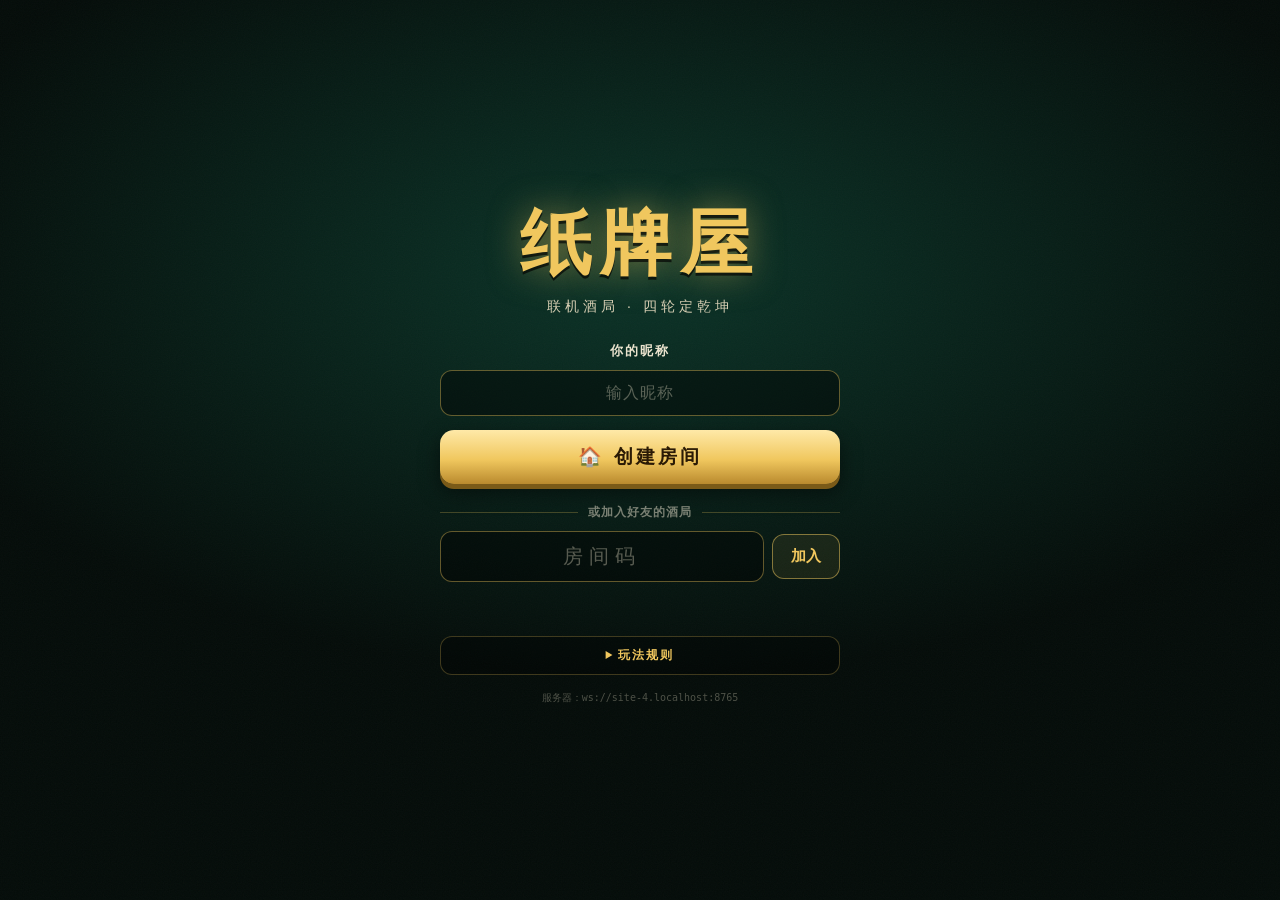
==== commit ac261cc7: "PWA: manifest + service worker + app icons Co-authored-by: Cursor <cursoragent@cursor.com>" ====
--- a/online.html
+++ b/online.html
@@ -5,6 +5,12 @@
 <meta name="viewport" content="width=device-width, initial-scale=1, maximum-scale=1, user-scalable=no, viewport-fit=cover">
 <meta name="theme-color" content="#06110c">
 <title>纸牌屋 · 联机酒局</title>
+<link rel="manifest" href="manifest-online.json">
+<meta name="apple-mobile-web-app-capable" content="yes">
+<meta name="apple-mobile-web-app-status-bar-style" content="black-translucent">
+<meta name="apple-mobile-web-app-title" content="纸牌屋联机">
+<link rel="apple-touch-icon" href="icons/icon-180.png">
+<link rel="icon" type="image/png" sizes="192x192" href="icons/icon-192.png">
 <link rel="stylesheet" href="game.css">
 <link rel="stylesheet" href="online.css">
 </head>
@@ -142,5 +148,12 @@
   <div id="dbg"></div>
 
 <script src="online.js"></script>
+<script>
+if ('serviceWorker' in navigator && location.protocol === 'https:') {
+  window.addEventListener('load', function () {
+    navigator.serviceWorker.register('sw.js').catch(function () {});
+  });
+}
+</script>
 </body>
 </html>
